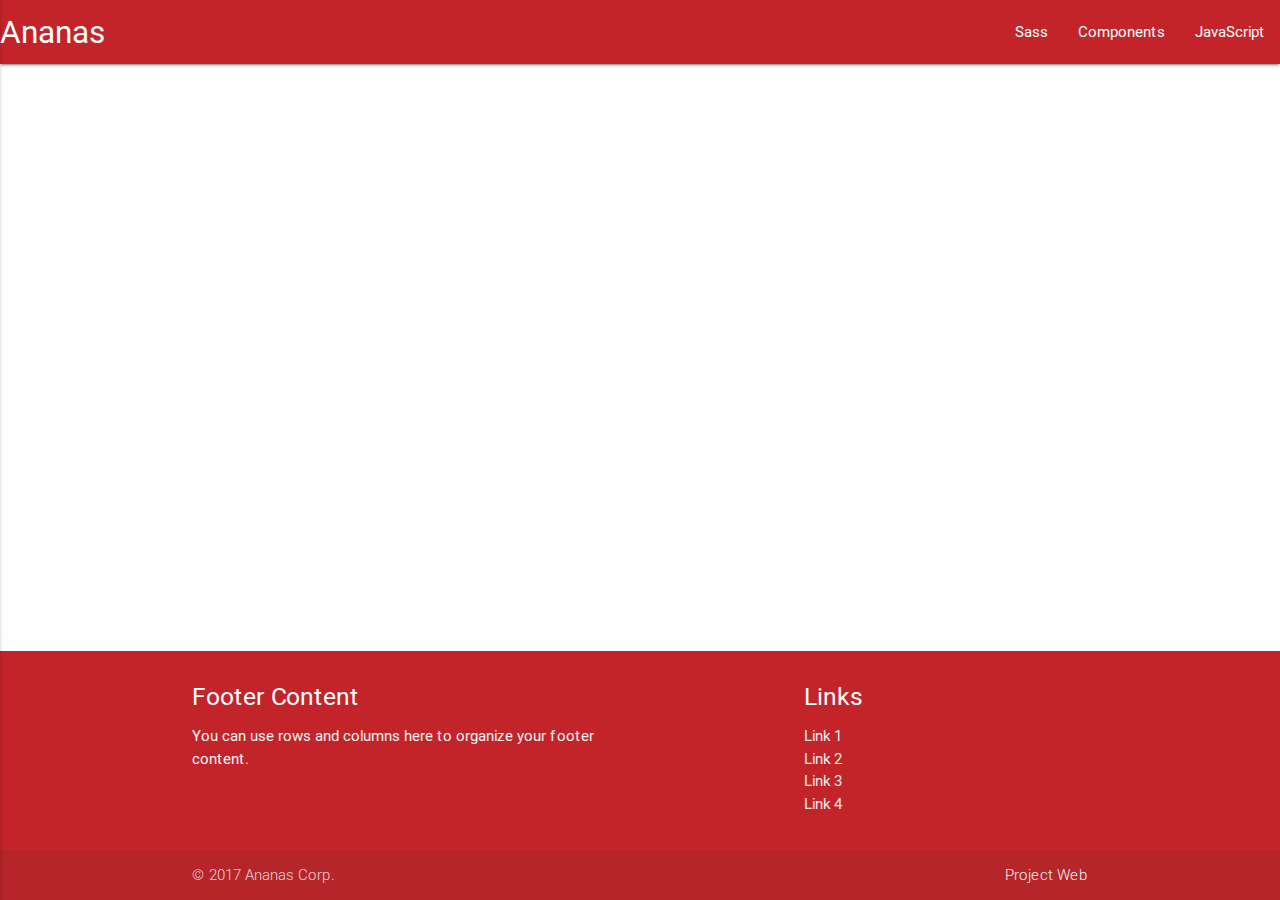
==== maquette/leagl.html @ cd88b721 "20/04/2017-13:41:47,32" ====
<!DOCTYPE html>
<html>
    <head>
        <title>Ananas Corp.</title>
        <meta charset="utf-8">
        <!--Import Google Icon Font-->
        <link href="http://fonts.googleapis.com/icon?family=Material+Icons" rel="stylesheet">
        <!--Import materialize.css-->
        <link type="text/css" rel="stylesheet" href="materialize/css/materialize.min.css"  media="screen,projection"/>

        <!--Let browser know website is optimized for mobile-->
        <meta name="viewport" content="width=device-width, initial-scale=1.0"/>
        <style>
         body {
             display: flex;
             min-height: 100vh;
             flex-direction: column;
         }
         .main {
             flex: 1 0 auto;
         }

         nav, .page-footer, .btn {
             background: #c2242a;
         }

         .btn:hover {
             background: #000000;
         }
         
         .carousel .carousel-item {
             width: 500px;
         }
         .carousel {
             height: 1000px;
         }
         .price{
            
            font-weight: bold;


         }

        </style>
    </head>

    <body>

        <nav>
            <div class="nav-wrapper">
                <a href="#" data-activates="slide-out" class="button-collapse"><i class="material-icons">menu</i></a>
                <a href="#" class="brand-logo">Ananas</a>
                <ul id="nav-mobile" class="right hide-on-med-and-down">
                    <li><a href="sass.html">Sass</a></li>
                    <li><a href="badges.html">Components</a></li>
                    <li><a href="collapsible.html">JavaScript</a></li>
                </ul>
            </div>
        </nav>

        <ul id="slide-out" class="side-nav">
            <li><div class="userView">
                <div class="background">
                    <img src="http://materializecss.com/images//office.jpg">
                </div>
                <a href="#!user"><img class="circle" src="http://materializecss.com/images/yuna.jpg"></a>
                <a href="#!name"><span class="white-text name">John Doe</span></a>
                <a href="#!email"><span class="white-text email">jdandturk@gmail.com</span></a>
            </div></li>
            <li><a href="#!"><i class="material-icons">cloud</i>First Link With Icon</a></li>
            <li><a href="#!">Second Link</a></li>
            <li><div class="divider"></div></li>
            <li><a class="subheader">Subheader</a></li>
            <li><a class="waves-effect" href="#!">Third Link With Waves</a></li>
        </ul>
        
        <div class="container main">



            
        </div>
        
        <footer class="page-footer">
            <div class="container">
                <div class="row">
                    <div class="col l6 s12">
                        <h5 class="white-text">Footer Content</h5>
                        <p class="grey-text text-lighten-4">You can use rows and columns here to organize your footer content.</p>
                    </div>
                    <div class="col l4 offset-l2 s12">
                        <h5 class="white-text">Links</h5>
                        <ul>
                            <li><a class="grey-text text-lighten-3" href="#!">Link 1</a></li>
                            <li><a class="grey-text text-lighten-3" href="#!">Link 2</a></li>
                            <li><a class="grey-text text-lighten-3" href="#!">Link 3</a></li>
                            <li><a class="grey-text text-lighten-3" href="#!">Link 4</a></li>
                        </ul>
                    </div>
                </div>
            </div>
            <div class="footer-copyright">
                <div class="container">
					© 2017 Ananas Corp.
                    <a class="grey-text text-lighten-4 right" href="https://moodle-exia.cesi.fr/course/view.php?id=631">Project Web</a>
                </div>
            </div>
        </footer>
        
        <!--Import jQuery before materialize.js-->
        <script type="text/javascript" src="https://code.jquery.com/jquery-2.1.1.min.js"></script>
        <script type="text/javascript" src="materialize/js/materialize.min.js"></script>
        <script>
         $(document).ready(function(){
             $('.carousel').carousel({
                 dist: -100,
             });
             $(".button-collapse").sideNav();
         });
        </script>
    </body>
</html>
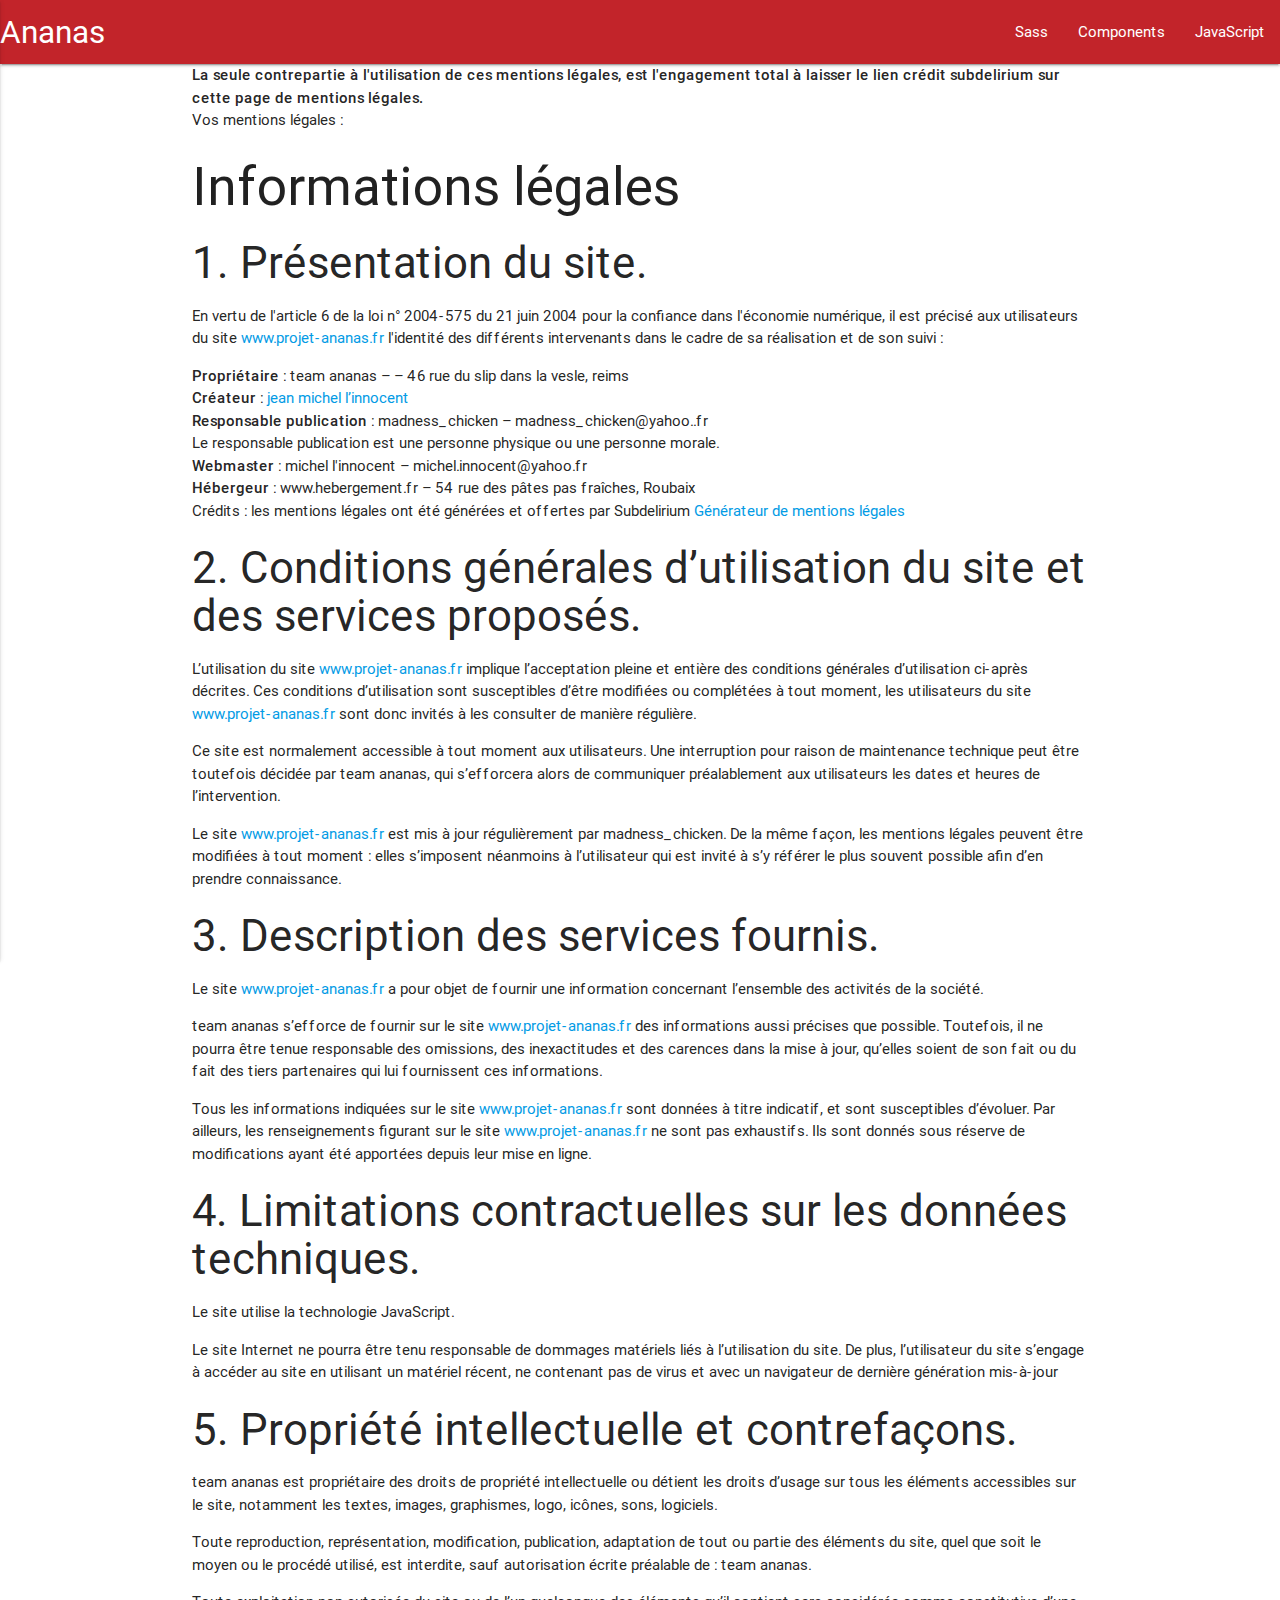
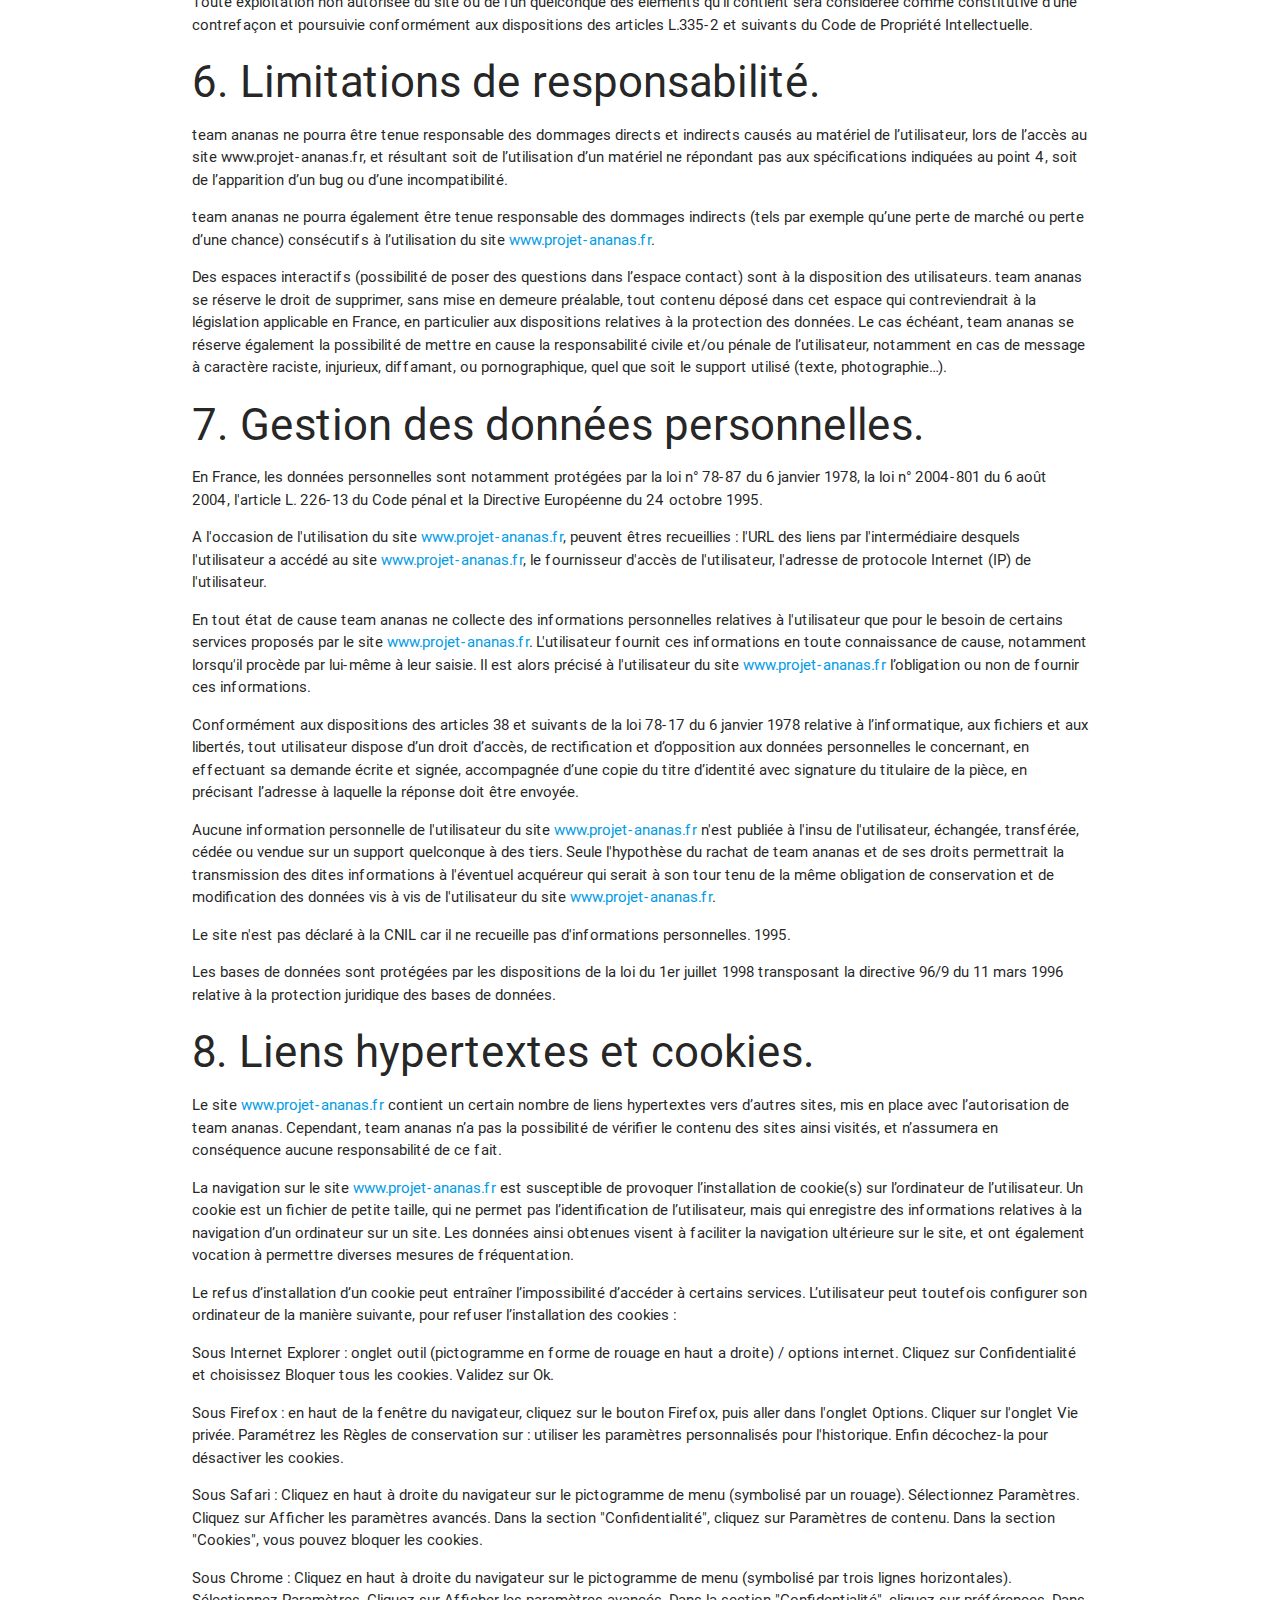
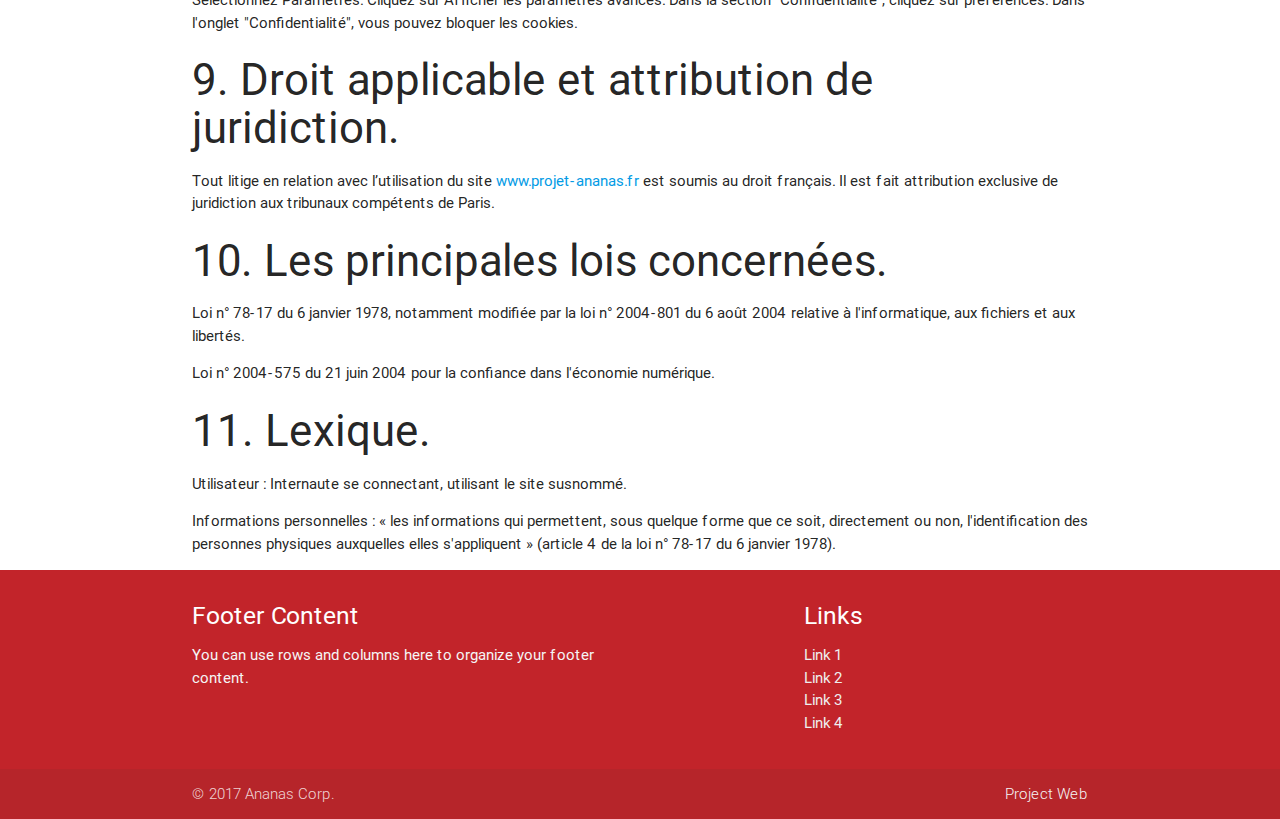
==== commit 7f014b45: "20/04/2017-16:04:27,41" ====
--- a/maquette/leagl.html
+++ b/maquette/leagl.html
@@ -78,6 +78,64 @@
         <div class="container main">
 
 
+<strong>La seule contrepartie à l'utilisation de ces mentions légales, est l'engagement total à laisser le lien crédit subdelirium sur cette page de mentions légales.</strong><br />
+Vos mentions légales :
+<h2>Informations légales</h2>
+<h3>1. Présentation du site.</h3>
+<p>En vertu de l'article 6 de la loi n° 2004-575 du 21 juin 2004 pour la confiance dans l'économie numérique, il est précisé aux utilisateurs du site <a href="http://www.projet-ananas.fr/">www.projet-ananas.fr</a> l'identité des différents intervenants dans le cadre de sa réalisation et de son suivi :</p>
+<p><strong>Propriétaire</strong> : team ananas –  – 46 rue du slip dans la vesle, reims<br />
+<strong>Créateur</strong>  : <a href="www.jean-michel-innocent.fr">jean michel l’innocent</a><br />
+<strong>Responsable publication</strong> : madness_chicken – madness_chicken@yahoo..fr<br />
+Le responsable publication est une personne physique ou une personne morale.<br />
+<strong>Webmaster</strong> : michel l'innocent – michel.innocent@yahoo.fr<br />
+<strong>Hébergeur</strong> : www.hebergement.fr – 54 rue des pâtes pas fraîches, Roubaix<br />
+Crédits : les mentions légales ont été générées et offertes par Subdelirium <a target="_blank" href="http://www.subdelirium.com/generateur-de-mentions-legales/" alt="rédaction des mentions légales">Générateur de mentions légales</a></p>
+
+<h3>2. Conditions générales d’utilisation du site et des services proposés.</h3>
+<p>L’utilisation du site <a href="http://www.projet-ananas.fr/">www.projet-ananas.fr</a> implique l’acceptation pleine et entière des conditions générales d’utilisation ci-après décrites. Ces conditions d’utilisation sont susceptibles d’être modifiées ou complétées à tout moment, les utilisateurs du site <a href="http://www.projet-ananas.fr/">www.projet-ananas.fr</a> sont donc invités à les consulter de manière régulière.</p>
+<p>Ce site est normalement accessible à tout moment aux utilisateurs. Une interruption pour raison de maintenance technique peut être toutefois décidée par team ananas, qui s’efforcera alors de communiquer préalablement aux utilisateurs les dates et heures de l’intervention.</p>
+<p>Le site <a href="http://www.projet-ananas.fr/">www.projet-ananas.fr</a> est mis à jour régulièrement par madness_chicken. De la même façon, les mentions légales peuvent être modifiées à tout moment : elles s’imposent néanmoins à l’utilisateur qui est invité à s’y référer le plus souvent possible afin d’en prendre connaissance.</p>
+<h3>3. Description des services fournis.</h3>
+<p>Le site <a href="http://www.projet-ananas.fr/">www.projet-ananas.fr</a> a pour objet de fournir une information concernant l’ensemble des activités de la société.</p>
+<p>team ananas s’efforce de fournir sur le site <a href="http://www.projet-ananas.fr/">www.projet-ananas.fr</a> des informations aussi précises que possible. Toutefois, il ne pourra être tenue responsable des omissions, des inexactitudes et des carences dans la mise à jour, qu’elles soient de son fait ou du fait des tiers partenaires qui lui fournissent ces informations.</p>
+<p>Tous les informations indiquées sur le site <a href="http://www.projet-ananas.fr/">www.projet-ananas.fr</a> sont données à titre indicatif, et sont susceptibles d’évoluer. Par ailleurs, les renseignements figurant sur le site <a href="http://www.projet-ananas.fr/">www.projet-ananas.fr</a> ne sont pas exhaustifs. Ils sont donnés sous réserve de modifications ayant été apportées depuis leur mise en ligne.</p>
+<h3>4. Limitations contractuelles sur les données techniques.</h3>
+<p>Le site utilise la technologie JavaScript.</p>
+<p>Le site Internet ne pourra être tenu responsable de dommages matériels liés à l’utilisation du site. De plus, l’utilisateur du site s’engage à accéder au site en utilisant un matériel récent, ne contenant pas de virus et avec un navigateur de dernière génération mis-à-jour</p>
+<h3>5. Propriété intellectuelle et contrefaçons.</h3>
+<p>team ananas est propriétaire des droits de propriété intellectuelle ou détient les droits d’usage sur tous les éléments accessibles sur le site, notamment les textes, images, graphismes, logo, icônes, sons, logiciels.</p>
+<p>Toute reproduction, représentation, modification, publication, adaptation de tout ou partie des éléments du site, quel que soit le moyen ou le procédé utilisé, est interdite, sauf autorisation écrite préalable de : team ananas.</p>
+<p>Toute exploitation non autorisée du site ou de l’un quelconque des éléments qu’il contient sera considérée comme constitutive d’une contrefaçon et poursuivie conformément aux dispositions des articles L.335-2 et suivants du Code de Propriété Intellectuelle.</p>
+<h3>6. Limitations de responsabilité.</h3>
+<p>team ananas ne pourra être tenue responsable des dommages directs et indirects causés au matériel de l’utilisateur, lors de l’accès au site www.projet-ananas.fr, et résultant soit de l’utilisation d’un matériel ne répondant pas aux spécifications indiquées au point 4, soit de l’apparition d’un bug ou d’une incompatibilité.</p>
+<p>team ananas ne pourra également être tenue responsable des dommages indirects (tels par exemple qu’une perte de marché ou perte d’une chance) consécutifs à l’utilisation du site <a href="http://www.projet-ananas.fr/">www.projet-ananas.fr</a>.</p>
+<p>Des espaces interactifs (possibilité de poser des questions dans l’espace contact) sont à la disposition des utilisateurs. team ananas se réserve le droit de supprimer, sans mise en demeure préalable, tout contenu déposé dans cet espace qui contreviendrait à la législation applicable en France, en particulier aux dispositions relatives à la protection des données. Le cas échéant, team ananas se réserve également la possibilité de mettre en cause la responsabilité civile et/ou pénale de l’utilisateur, notamment en cas de message à caractère raciste, injurieux, diffamant, ou pornographique, quel que soit le support utilisé (texte, photographie…).</p>
+<h3>7. Gestion des données personnelles.</h3>
+<p>En France, les données personnelles sont notamment protégées par la loi n° 78-87 du 6 janvier 1978, la loi n° 2004-801 du 6 août 2004, l'article L. 226-13 du Code pénal et la Directive Européenne du 24 octobre 1995.</p>
+<p>A l'occasion de l'utilisation du site <a href="http://www.projet-ananas.fr/">www.projet-ananas.fr</a>, peuvent êtres recueillies : l'URL des liens par l'intermédiaire desquels l'utilisateur a accédé au site <a href="http://www.projet-ananas.fr/">www.projet-ananas.fr</a>, le fournisseur d'accès de l'utilisateur, l'adresse de protocole Internet (IP) de l'utilisateur.</p>
+<p> En tout état de cause team ananas ne collecte des informations personnelles relatives à l'utilisateur que pour le besoin de certains services proposés par le site <a href="http://www.projet-ananas.fr/">www.projet-ananas.fr</a>. L'utilisateur fournit ces informations en toute connaissance de cause, notamment lorsqu'il procède par lui-même à leur saisie. Il est alors précisé à l'utilisateur du site <a href="http://www.projet-ananas.fr/">www.projet-ananas.fr</a> l’obligation ou non de fournir ces informations.</p>
+<p>Conformément aux dispositions des articles 38 et suivants de la loi 78-17 du 6 janvier 1978 relative à l’informatique, aux fichiers et aux libertés, tout utilisateur dispose d’un droit d’accès, de rectification et d’opposition aux données personnelles le concernant, en effectuant sa demande écrite et signée, accompagnée d’une copie du titre d’identité avec signature du titulaire de la pièce, en précisant l’adresse à laquelle la réponse doit être envoyée.</p>
+<p>Aucune information personnelle de l'utilisateur du site <a href="http://www.projet-ananas.fr/">www.projet-ananas.fr</a> n'est publiée à l'insu de l'utilisateur, échangée, transférée, cédée ou vendue sur un support quelconque à des tiers. Seule l'hypothèse du rachat de team ananas et de ses droits permettrait la transmission des dites informations à l'éventuel acquéreur qui serait à son tour tenu de la même obligation de conservation et de modification des données vis à vis de l'utilisateur du site <a href="http://www.projet-ananas.fr/">www.projet-ananas.fr</a>.</p>
+<p>Le site n'est pas déclaré à la CNIL car il ne recueille pas d'informations personnelles. 1995.</p>
+<p>Les bases de données sont protégées par les dispositions de la loi du 1er juillet 1998 transposant la directive 96/9 du 11 mars 1996 relative à la protection juridique des bases de données.</p>
+<h3>8. Liens hypertextes et cookies.</h3>
+<p>Le site <a href="http://www.projet-ananas.fr/">www.projet-ananas.fr</a> contient un certain nombre de liens hypertextes vers d’autres sites, mis en place avec l’autorisation de team ananas. Cependant, team ananas n’a pas la possibilité de vérifier le contenu des sites ainsi visités, et n’assumera en conséquence aucune responsabilité de ce fait.</p>
+<p>La navigation sur le site <a href="http://www.projet-ananas.fr/">www.projet-ananas.fr</a> est susceptible de provoquer l’installation de cookie(s) sur l’ordinateur de l’utilisateur. Un cookie est un fichier de petite taille, qui ne permet pas l’identification de l’utilisateur, mais qui enregistre des informations relatives à la navigation d’un ordinateur sur un site. Les données ainsi obtenues visent à faciliter la navigation ultérieure sur le site, et ont également vocation à permettre diverses mesures de fréquentation.</p>
+<p>Le refus d’installation d’un cookie peut entraîner l’impossibilité d’accéder à certains services. L’utilisateur peut toutefois configurer son ordinateur de la manière suivante, pour refuser l’installation des cookies :</p>
+<p>Sous Internet Explorer : onglet outil (pictogramme en forme de rouage en haut a droite) / options internet. Cliquez sur Confidentialité et choisissez Bloquer tous les cookies. Validez sur Ok.</p>
+<p>Sous Firefox : en haut de la fenêtre du navigateur, cliquez sur le bouton Firefox, puis aller dans l'onglet Options. Cliquer sur l'onglet Vie privée.
+  Paramétrez les Règles de conservation sur :  utiliser les paramètres personnalisés pour l'historique. Enfin décochez-la pour  désactiver les cookies.</p>
+<p>Sous Safari : Cliquez en haut à droite du navigateur sur le pictogramme de menu (symbolisé par un rouage). Sélectionnez Paramètres. Cliquez sur Afficher les paramètres avancés. Dans la section "Confidentialité", cliquez sur Paramètres de contenu. Dans la section "Cookies", vous pouvez bloquer les cookies.</p>
+<p>Sous Chrome : Cliquez en haut à droite du navigateur sur le pictogramme de menu (symbolisé par trois lignes horizontales). Sélectionnez Paramètres. Cliquez sur Afficher les paramètres avancés. Dans la section "Confidentialité", cliquez sur préférences.  Dans l'onglet "Confidentialité", vous pouvez bloquer les cookies.</p>
+
+<h3>9. Droit applicable et attribution de juridiction.</h3>
+<p>Tout litige en relation avec l’utilisation du site <a href="http://www.projet-ananas.fr/">www.projet-ananas.fr</a> est soumis au droit français. Il est fait attribution exclusive de juridiction aux tribunaux compétents de Paris.</p>
+<h3>10. Les principales lois concernées.</h3>
+<p>Loi n° 78-17 du 6 janvier 1978, notamment modifiée par la loi n° 2004-801 du 6 août 2004 relative à l'informatique, aux fichiers et aux libertés.</p>
+<p> Loi n° 2004-575 du 21 juin 2004 pour la confiance dans l'économie numérique.</p>
+<h3>11. Lexique.</h3>
+<p>Utilisateur : Internaute se connectant, utilisant le site susnommé.</p>
+<p>Informations personnelles : « les informations qui permettent, sous quelque forme que ce soit, directement ou non, l'identification des personnes physiques auxquelles elles s'appliquent » (article 4 de la loi n° 78-17 du 6 janvier 1978).</p>
 
             
         </div>
@@ -100,7 +158,7 @@
                     </div>
                 </div>
             </div>
-            <div class="footer-copyright">
+            <div class="footer-copyright"> 
                 <div class="container">
 					© 2017 Ananas Corp.
                     <a class="grey-text text-lighten-4 right" href="https://moodle-exia.cesi.fr/course/view.php?id=631">Project Web</a>
